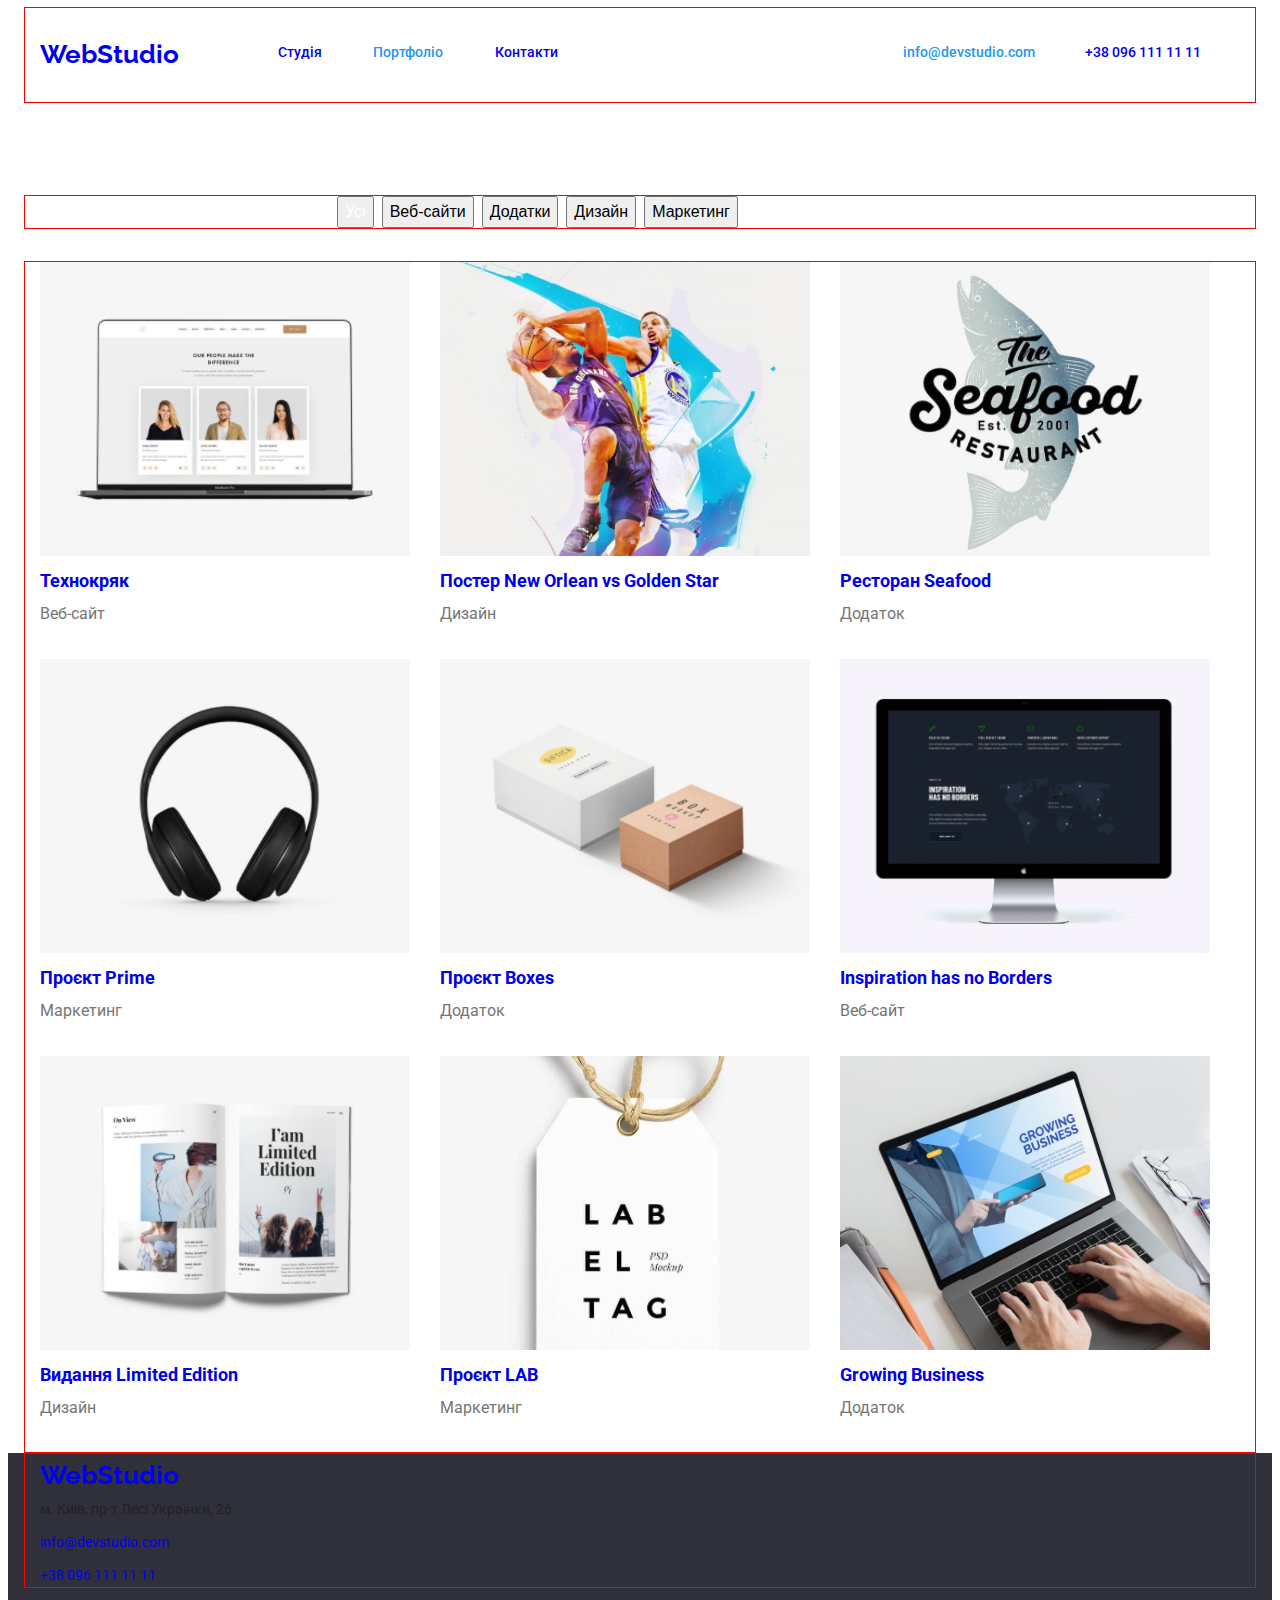
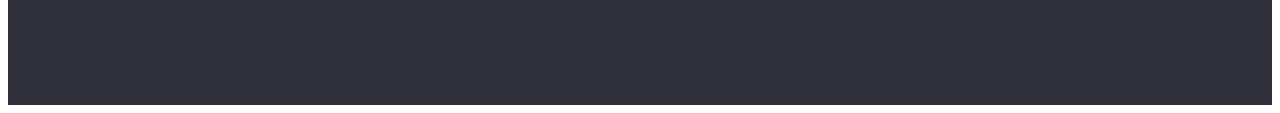
==== portfolio.html @ d1367fdd "jhq" ====
<!DOCTYPE html>
<html lang="en">
  <head>
    <meta charset="UTF-8" />
    <meta name="viewport" content="width=device-width, initial-scale=1.0" />
    <title>WebStudio Portfolio</title>
    <link rel="preconnect" href="https://fonts.googleapis.com" />
    <link rel="preconnect" href="https://fonts.gstatic.com" crossorigin />
    <link href="https://fonts.googleapis.com/css2?family=Raleway:ital,wght@0,100..900;1,100..900&family=Roboto:ital,wght@0,100;0,300;0,400;0,500;0,700;0,900;1,100;1,300;1,400;1,500;1,700;1,900&display=swap" rel="stylesheet"/>
    <link rel="stylesheet" href="./css/style.css">
    <link rel="stylesheet" href="./css/normalize.css">
  </head>
  <body>
    <header class="header header-portfolio">
      <div class="container header-flex">
      <a class="header-logo" href="./index.html"><p lang="en">WebStudio</p></a>
      <nav class="header-nav">
        <ul class="header-list">
          <li class="header-item">
            <a class="header-link" href="./index.html">Студія</a>
          </li>
          <li class="header-item">
            <a class="header-second-link" href="./portfolio.html">Портфоліо</a>
          </li>
          <li class="header-item">
            <a class="header-link" href="#">Контакти</a>
          </li>
        </ul>
      </nav>
      <ul class="header-contact">
        <li class="header-contact-item">
          <a class="header-contact-mail" href="mailto:info@devstudio.com">info@devstudio.com</a>
        </li>
        <li class="header-contact-item">
          <a class="header-contact-number" href="tel:+380961111111">+38 096 111 11 11</a>
        </li>
      </ul>
    </header>
    <main class="main">
      <div class="container sorting-flex">
      <ul class="sorting-list">
        <li class="sorting-item"><button class="first-button"   type="button">Усі</button></li>
        <li class="sorting-item"><button class="sorting-button" type="button">Веб-сайти</button></li>
        <li class="sorting-item"><button class="sorting-button" type="button">Додатки</button></li>
        <li class="sorting-item"><button class="sorting-button" type="button">Дизайн</button></li>
        <li class="sorting-item"><button class="sorting-button" type="button">Маркетинг</button></li>
      </ul>
      </div>
      <div class="container projects-flex">
      <ul class="projects-list">
        <li class="projects-item">
          <a class="projects-link" href="#">
            <img class="projects-img" src="./img/Технокряк.jpeg" alt="Технокряк" />
            <h2 class="projects-name">Технокряк</h2>
            <p class="projects-caption">Веб-сайт</p>
          </a>
        </li>
        <li class="projects-item">
          <a class="projects-link" href="#">
            <img class="projects-img" src="./img/Постеp-New-Orlean-vs-Golden-Star.jpeg" alt="Постер New Orlean vs Golden Star" />
            <h2 class="projects-name">Постер New Orlean vs Golden Star</h2>
            <p class="projects-caption">Дизайн</p>
          </a>
        </li>
        <li class="projects-item">
          <a class="projects-link" href="#">
            <img class="projects-img" src="./img/Ресторан-Seafood.jpeg" alt="Ресторан Seafood" />
            <h2 class="projects-name">Ресторан Seafood</h2>
            <p class="projects-caption">Додаток</p>
          </a>
        </li>
        <li class="projects-item">
          <a class="projects-link" href="#">
            <img class="projects-img" src="./img/Проєкт-Prime.jpeg" alt="Проєкт Prime" />
            <h2 class="projects-name">Проєкт Prime</h2>
            <p class="projects-caption">Маркетинг</p>
          </a>
        </li>
        <li class="projects-item">
          <a class="projects-link" href="#">
            <img class="projects-img" src="./img/Проєкт-Boxes.jpeg" alt="Проєкт Boxes" />
            <h2 class="projects-name">Проєкт Boxes</h2>
            <p class="projects-caption">Додаток</p>
          </a>
        </li>
        <li class="projects-item">
          <a class="projects-link" href="#">
            <img class="projects-img" src="./img/Inspiration-has-no-Borders.jpeg" alt="Inspiration has no Borders" />
            <h2 class="projects-name">Inspiration has no Borders</h2>
            <p class="projects-caption">Веб-сайт</p>
          </a>
        </li>
        <li class="projects-item">
          <a class="projects-link" href="#">
            <img class="projects-img" src="./img/Видання-Limited-Edition.jpeg" alt="Видання Limited Edition" />
            <h2 class="projects-name">Видання Limited Edition</h2>
            <p class="projects-caption">Дизайн</p>
          </a>
        </li>
        <li class="projects-item">
          <a class="projects-link" href="#">
            <img class="projects-img" src="./img/Проєкт-LAB-1.jpeg" alt="Проєкт LAB" />
            <h2 class="projects-name">Проєкт LAB</h2>
            <p class="projects-caption">Маркетинг</p>
          </a>
        </li>
        <li class="projects-item">
          <a class="projects-link" href="#">
            <img class="projects-img" src="./img/Growing-Business.jpeg" alt="Growing Business" />
            <h2 class="projects-name">Growing Business</h2>
            <p class="projects-caption">Додаток</p>
          </a>
        </li>
      </ul>
      </div>
    </main>
    <footer class="footer">
      <div class="container footer-flex">
      <a class="footer-logo" href="./index.html">WebStudio</a>
      <ul class="footer-list">
        <li class="footer-item">
          <p class="footer-addres">м. Київ, пр-т Лесі Українки, 26</p>
        </li>
        <li class="footer-item">
          <a class="footer-contact" href="mailto:info@devstudio.com">info@devstudio.com</a>
        </li>
        <li class="footer-item">
          <a class="footer-contact" href="tel:+380961111111">+38 096 111 11 11</a>
        </li>
      </ul>
      </div>
    </footer>
  </body>
</html>
---- css/style.css ----
:root {
  --logo-color: #2196f3;
  --third-text-color: #757575;
  --second-text-color: #ececec;
  --main-text-color: #212121;
  --team-background-color: #f5f4fa;
  --second-background-color: #2f303a;
  --main-background-color: #ffffff;
}

.container {
  width: 1230px;
  padding-left: 15px;
  padding-right: 15px;
  margin-left: auto;
  margin-right: auto;
  outline: 1px solid red;
}

body {
  color: var(--main-text-color);
  font-family: "Roboto", sans-serif;
  font-size: 14px;
  font-weight: 400;
  line-height: calc(24 / 14);
}

/* HEADER */

.header {
  background-color: var(--main-background-color);
}

.header-portfolio {
  margin-bottom: 94px;
}

.header-flex {
  display: flex;
}

.header-logo,
.footer-logo {
  font-family: "Raleway", sans-serif;
  font-size: 26px;
  font-weight: 700;
  line-height: (calc(31 / 26));
}

span {
  color: var(--button-color);
}

.header-logo {
  margin-top: 24px;
  margin-bottom: 25px;
  /* margin-left: 215px; */
  margin-right: 93px;
  width: 145px;
}

.header-nav {
  font-weight: 500;
  line-height: (calc(16 / 14));
}

.header-list {
  display: flex;
  flex-wrap: wrap;
  margin-top: 32px;
  margin-bottom: 32px;
}

.header-item {
  width: 44px;
  margin-right: 51px;
}

.header-item:nth-child(2) {
  width: 72px;
  margin-right: 50px;
}

.header-item:nth-child(3) {
  width: 64px;
  margin-right: 344px;
}

.header-first-link,
.header-second-link {
  color: var(--logo-color);
  font-weight: 500;
  line-height: (calc(16 / 14));
}

.header-contact {
  color: var(--third-text-color);
  font-weight: 500;
  line-height: (calc(16 / 14));
  display: flex;
  flex-wrap: wrap;
  margin-top: 32px;
  margin-bottom: 32px;
}

.header-contact-mail {
  color: var(--logo-color);
  font-weight: 500;
  line-height: 16px;
  margin-right: 50px;
}

/* HERO */

.hero {
  margin-bottom: 94px;
  text-align: center;
  background-color: var(--second-background-color);
}

.hero-title {
  font-size: 44px;
  font-weight: 900;
  line-height: (calc(60 / 44));
  margin-bottom: 30px;
  width: 696px;
  margin-left: auto;
  margin-right: auto;
  color: var(--main-background-color);
}

.hero-button {
  color: var(--second-text-color);
  font-size: 16px;
  font-weight: 700;
  line-height: calc(30 / 16);
  width: 216px;
  height: 50px;
}

/* INFORMATION */

.information, .work {
  background-color: var(--main-background-color);
}

.information-name {
  color: var(--main-text-color);
  font-weight: 700;
  line-height: calc(16 / 14);
  margin-bottom: 10px;
}

.information-list {
  display: flex;
  margin-left: auto;
  margin-right: auto;
  margin-bottom: 94px;
  justify-content: center;
}

.information-item {
  width: 270px;
  margin-top: 94px;
  margin-bottom: 94px;
}

.information-item:not(:last-child) {
  margin-right: 30px;
}

.information-main {
  color: var(--third-text-color);
  
}

/* WORK */

.work {
  margin-bottom: 94px;
}
.work-name,
.team-name {
  color: var(--main-text-color);
  font-size: 36px;
  font-weight: 700;
  line-height: calc(42 / 36);
  /* margin-bottom: 50px; */
}

.work-name {
  width: 366px;
  margin-left: auto;
  margin-right: auto;
  margin-bottom: 50px;
}

.work-list {
  display: flex;
  margin-left: auto;
  margin-right: auto;
  margin-bottom: 94px;
  justify-content: center;
}

.work-item:not(:last-child) {
  margin-right: 30px;
}

/* TEAM */

.team {
  margin-bottom: 60px;
  background-color: var(--team-background-color);
}

.team-name {
  margin-bottom: 50px;
  margin-left: auto;
  margin-right: auto;
  width: 264px;
}
.team-list {
  display: flex;
  flex-wrap: wrap;
  margin-bottom: 94px;
  margin-left: auto;
  margin-right: auto;
  justify-content: center;
}

.team-item {
  width: 270px;
  height: 368px;
}

.team-item:not(:last-child) {
  margin-right: 30px;
}

.team-figure {
  text-align: center;
}

.team-caption {
  color: var(--main-text-color);
  font-size: 16px;
  font-weight: 500;
  line-height: calc(19 / 16);
}

.team-job {
  color: var(--third-text-color);
  font-size: 16px;
  font-weight: 400;
  line-height: calc(19 / 16);
}

/* FOOTER */

.footer {
  width:100%;
  height: 252px;
  background-color: var(--second-background-color);
}

.footer-logo {
  margin-top: 60px;
  /* margin-right: 1240px;
  margin-left: 215px; */
  margin-bottom: 20px;
}

.footer-item {
  margin-bottom: 9px;
}

.footer-item:last-child {
  margin-bottom: 60px;
}

/* SORTING */

.sorting-list {
  display: flex;
  flex-wrap: wrap;
  margin-bottom: 34px;
  margin-left: 297px;
  margin-right: 298px;
}

.sorting-item:not(:last-child) {
  margin-right: 8px;
}

.first-button {
  color: var(--main-background-color);
  font-size: 16px;
  font-weight: 500;
  line-height: calc(26 / 16);
}
.sorting-button {
  font-size: 16px;
  font-weight: 500;
  line-height: calc(26 / 16);
}

/* PROJECTS */

.projects {
  margin-bottom: 94px;
}

.projects-list {
  display: flex;
  flex-wrap: wrap;
}

.projects-item {
  margin-bottom: 30px;
}

.projects-item:not(:nth-child(3n)) {
  margin-right: 30px;
}

.projects-name {
  font-size: 18px;
  font-weight: 700;
  line-height: calc(36 / 18);
}

.projects-caption {
  color: var(--third-text-color);
  font-size: 16px;
  line-height: calc(30 / 16);
}
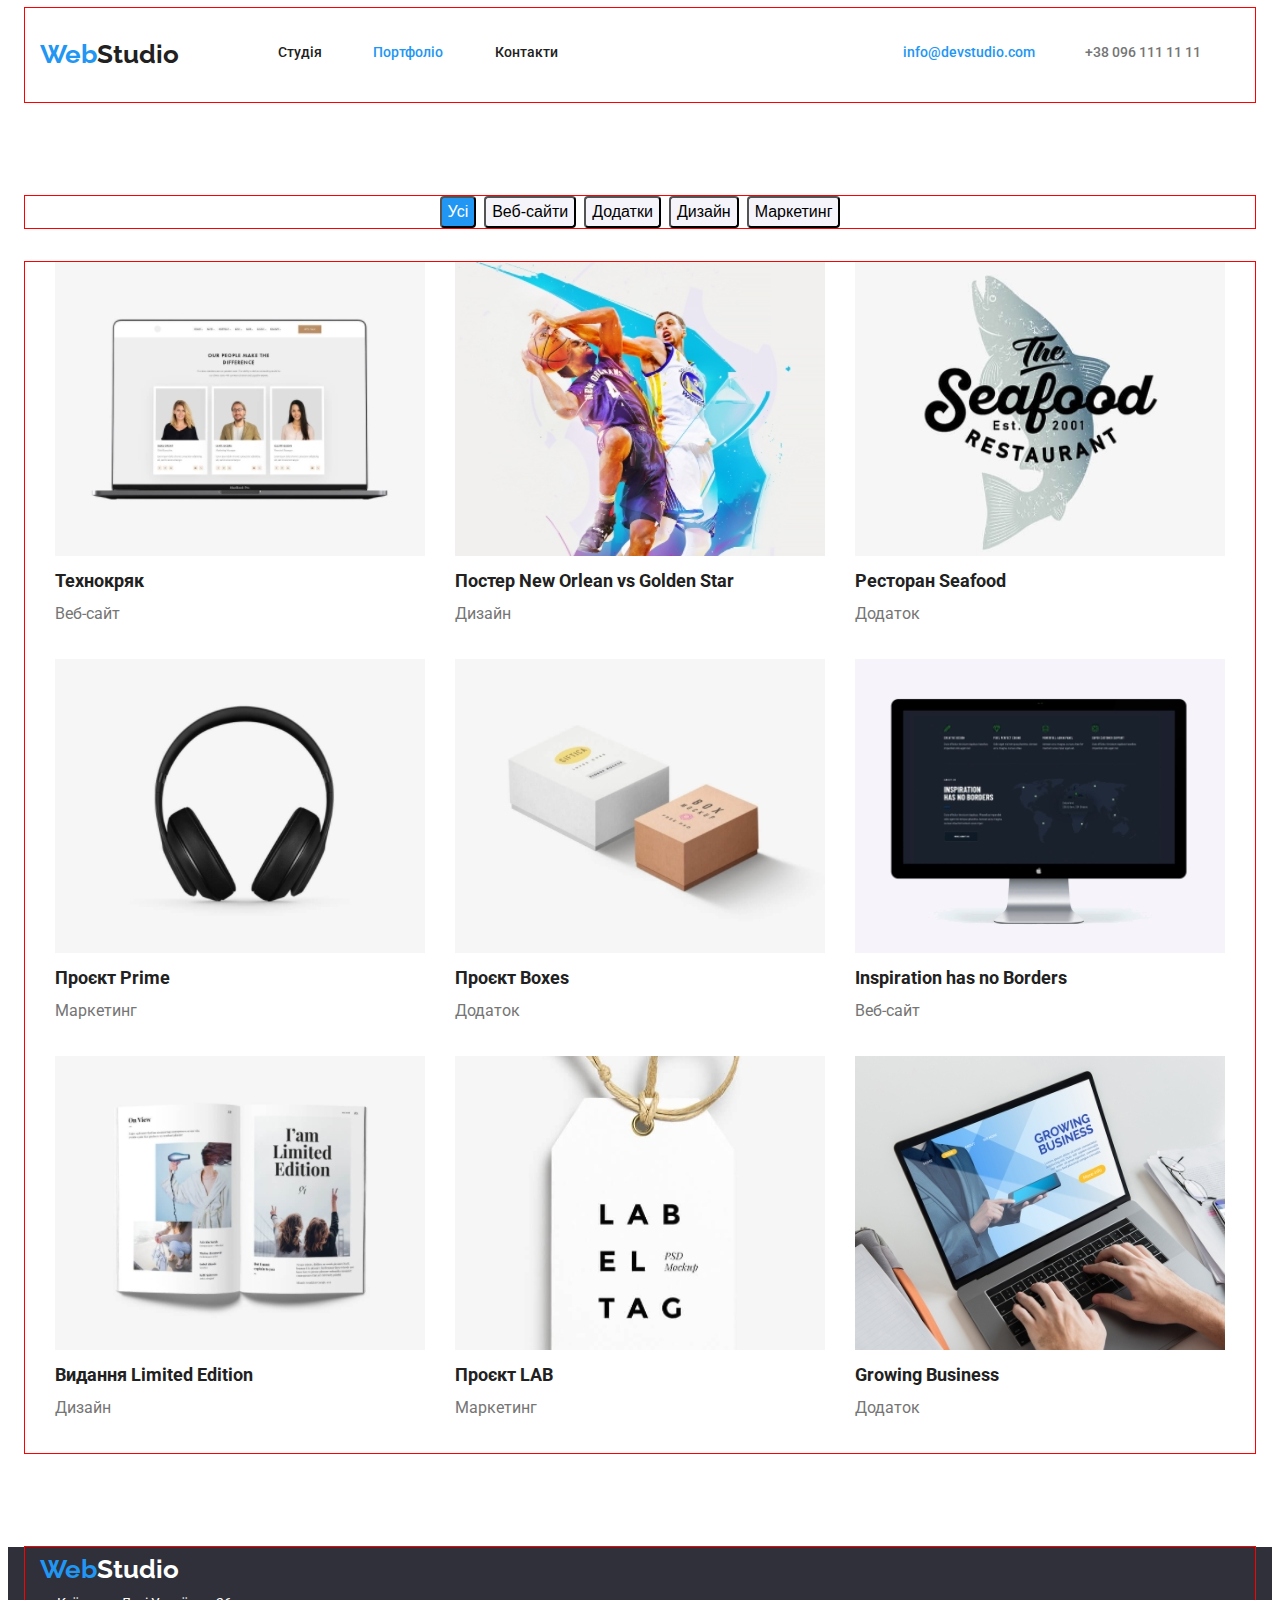
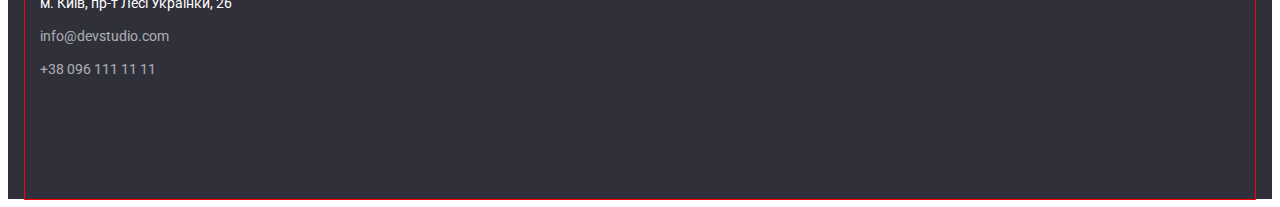
==== commit e0f75d63: "gkhcm" ====
--- a/portfolio.html
+++ b/portfolio.html
@@ -13,7 +13,7 @@
   <body>
     <header class="header header-portfolio">
       <div class="container header-flex">
-      <a class="header-logo" href="./index.html"><p lang="en">WebStudio</p></a>
+      <a class="header-logo" href="./index.html"><p lang="en"><span class="logo-start">Web</span><span class="logo-end">Studio</span></p></a>
       <nav class="header-nav">
         <ul class="header-list">
           <li class="header-item">
@@ -36,7 +36,7 @@
         </li>
       </ul>
     </header>
-    <main class="main">
+    <main class="main main-portfolio">
       <div class="container sorting-flex">
       <ul class="sorting-list">
         <li class="sorting-item"><button class="first-button"   type="button">Усі</button></li>
@@ -116,7 +116,7 @@
     </main>
     <footer class="footer">
       <div class="container footer-flex">
-      <a class="footer-logo" href="./index.html">WebStudio</a>
+      <a class="footer-logo" href="./index.html"><p lang="en"><span class="logo-start">Web</span><span class="footer-logo-end">Studio</span></p></a>
       <ul class="footer-list">
         <li class="footer-item">
           <p class="footer-addres">м. Київ, пр-т Лесі Українки, 26</p>
--- a/css/style.css
+++ b/css/style.css
@@ -47,14 +47,21 @@
   line-height: (calc(31 / 26));
 }
 
-span {
-  color: var(--button-color);
+  .logo-start {
+  color: var(--logo-color);
+}
+
+.logo-end {
+  color: var(--main-text-color);
+}
+
+.footer-logo-end {
+  color: var(--main-background-color);
 }
 
 .header-logo {
   margin-top: 24px;
   margin-bottom: 25px;
-  /* margin-left: 215px; */
   margin-right: 93px;
   width: 145px;
 }
@@ -86,6 +93,10 @@
   margin-right: 344px;
 }
 
+.header-link {
+  color: var(--main-text-color);
+}
+
 .header-first-link,
 .header-second-link {
   color: var(--logo-color);
@@ -94,7 +105,6 @@
 }
 
 .header-contact {
-  color: var(--third-text-color);
   font-weight: 500;
   line-height: (calc(16 / 14));
   display: flex;
@@ -110,12 +120,27 @@
   margin-right: 50px;
 }
 
+.header-contact-number {
+  color: var(--third-text-color);
+}
+
+/* MAIN */
+
+.main-portfolio {
+  margin-bottom: 94px;
+}
+
 /* HERO */
 
 .hero {
   margin-bottom: 94px;
+  height: 600px;
   text-align: center;
   background-color: var(--second-background-color);
+}
+
+.hero-flex {
+  height: 100%;
 }
 
 .hero-title {
@@ -136,6 +161,9 @@
   line-height: calc(30 / 16);
   width: 216px;
   height: 50px;
+  border-radius: 4px; 
+  cursor: pointer;
+  background: var(--logo-color);
 }
 
 /* INFORMATION */
@@ -264,15 +292,23 @@
   background-color: var(--second-background-color);
 }
 
+.footer-flex {
+  height: 100%;
+}
+
 .footer-logo {
   margin-top: 60px;
-  /* margin-right: 1240px;
-  margin-left: 215px; */
   margin-bottom: 20px;
 }
 
 .footer-item {
   margin-bottom: 9px;
+  color: var(--main-background-color);
+}
+
+.footer-contact {
+  color: var(--main-background-color);
+  opacity: 60%;
 }
 
 .footer-item:last-child {
@@ -285,24 +321,30 @@
   display: flex;
   flex-wrap: wrap;
   margin-bottom: 34px;
-  margin-left: 297px;
-  margin-right: 298px;
+  justify-content: center;
 }
 
 .sorting-item:not(:last-child) {
   margin-right: 8px;
 }
 
+.sorting-button {
+  font-size: 16px;
+  font-weight: 500;
+  line-height: calc(26 / 16);
+  background: var(--team-background-color);
+  cursor: pointer;
+  border-radius: 4px;
+}
+
 .first-button {
   color: var(--main-background-color);
+  background: var(--logo-color);
   font-size: 16px;
   font-weight: 500;
   line-height: calc(26 / 16);
-}
-.sorting-button {
-  font-size: 16px;
-  font-weight: 500;
-  line-height: calc(26 / 16);
+    cursor: pointer;
+  border-radius: 4px;
 }
 
 /* PROJECTS */
@@ -314,6 +356,7 @@
 .projects-list {
   display: flex;
   flex-wrap: wrap;
+  justify-content: center;
 }
 
 .projects-item {
@@ -328,6 +371,7 @@
   font-size: 18px;
   font-weight: 700;
   line-height: calc(36 / 18);
+  color: var(--main-text-color);
 }
 
 .projects-caption {
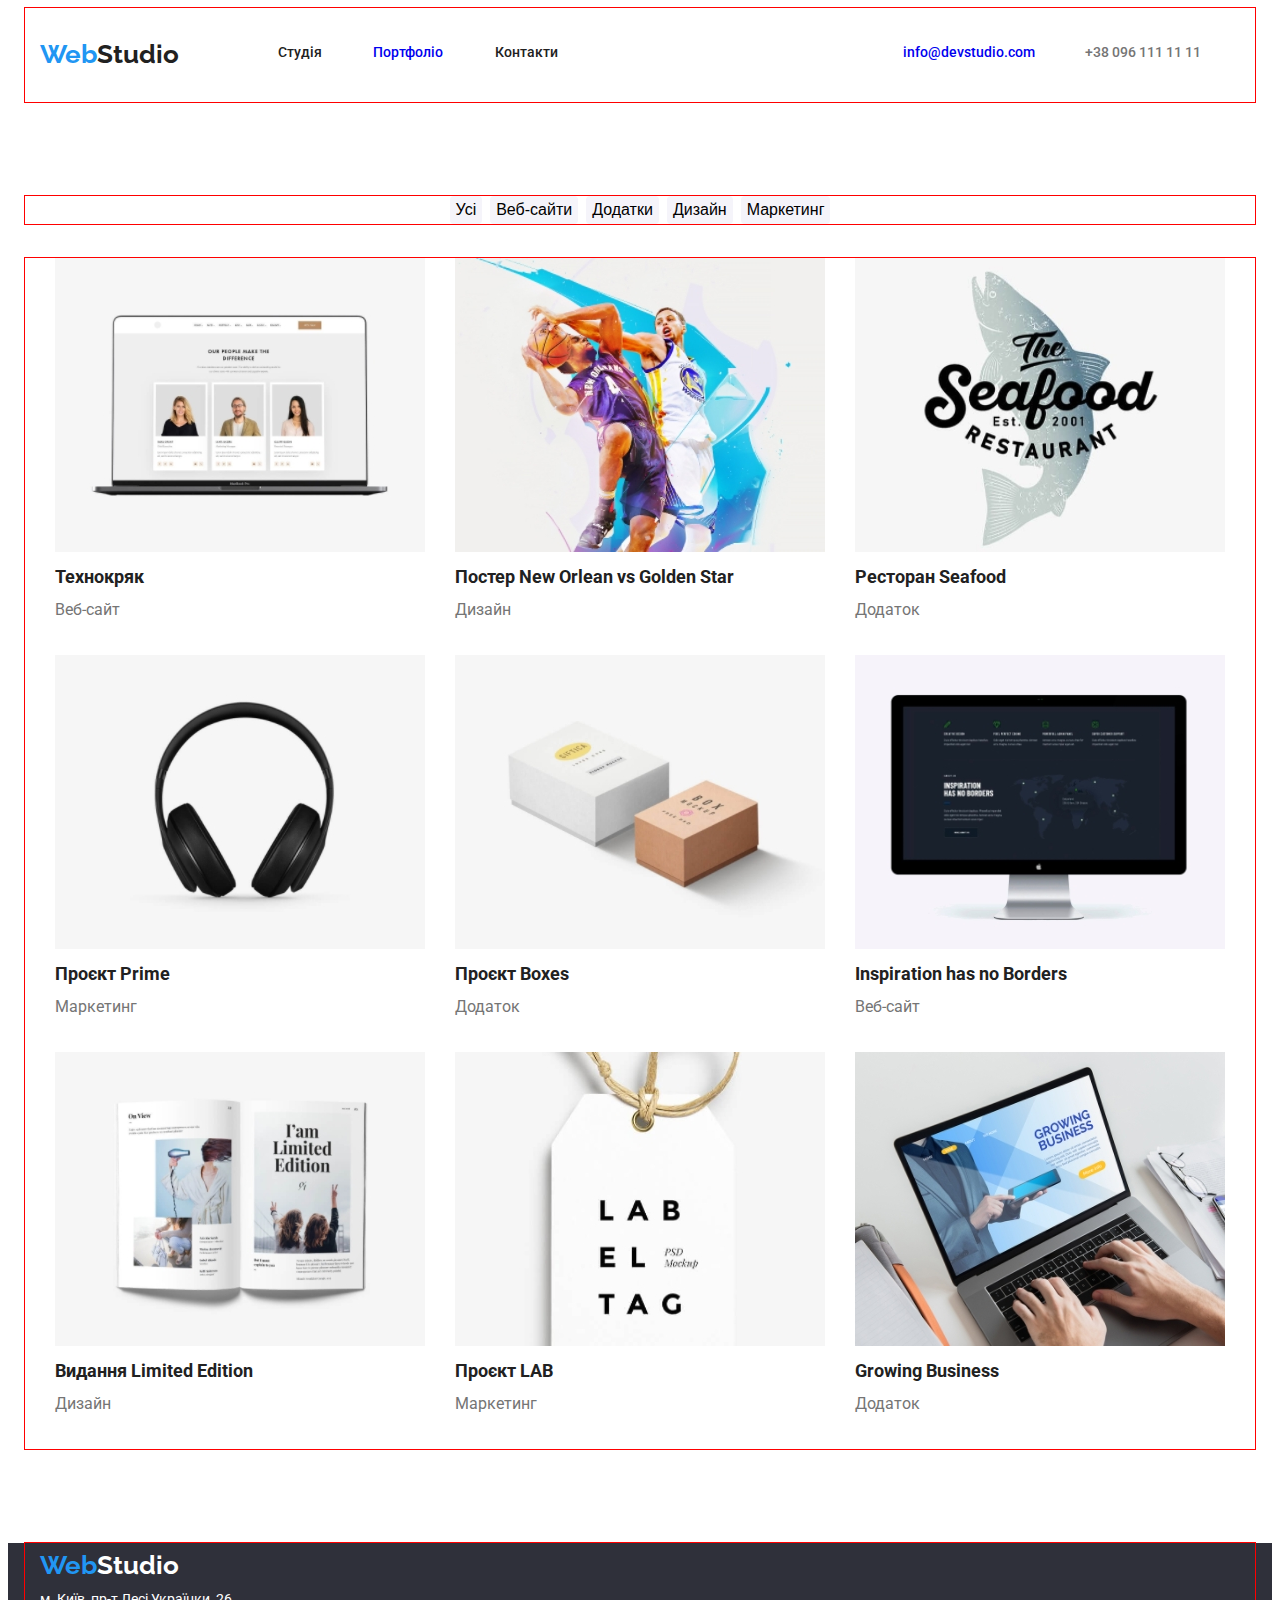
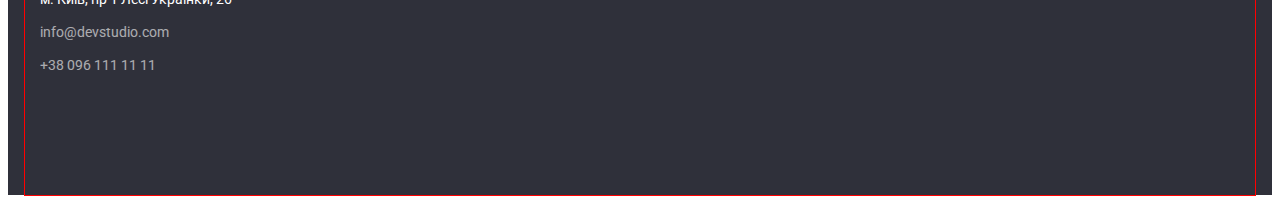
==== commit cea234de: "idgjd" ====
--- a/portfolio.html
+++ b/portfolio.html
@@ -4,9 +4,9 @@
     <meta charset="UTF-8" />
     <meta name="viewport" content="width=device-width, initial-scale=1.0" />
     <title>WebStudio Portfolio</title>
-    <link rel="preconnect" href="https://fonts.googleapis.com" />
-    <link rel="preconnect" href="https://fonts.gstatic.com" crossorigin />
-    <link href="https://fonts.googleapis.com/css2?family=Raleway:ital,wght@0,100..900;1,100..900&family=Roboto:ital,wght@0,100;0,300;0,400;0,500;0,700;0,900;1,100;1,300;1,400;1,500;1,700;1,900&display=swap" rel="stylesheet"/>
+    <link rel="preconnect" href="https://fonts.googleapis.com">
+<link rel="preconnect" href="https://fonts.gstatic.com" crossorigin>
+<link href="https://fonts.googleapis.com/css2?family=Raleway:ital,wght@0,100..900;1,100..900&family=Roboto&display=swap" rel="stylesheet">
     <link rel="stylesheet" href="./css/style.css">
     <link rel="stylesheet" href="./css/normalize.css">
   </head>
@@ -17,29 +17,29 @@
       <nav class="header-nav">
         <ul class="header-list">
           <li class="header-item">
-            <a class="header-link" href="./index.html">Студія</a>
+            <a class="header-link header-hover-item" href="./index.html">Студія</a>
           </li>
           <li class="header-item">
-            <a class="header-second-link" href="./portfolio.html">Портфоліо</a>
+            <a class="header-second-link header-hover-item" href="./portfolio.html">Портфоліо</a>
           </li>
           <li class="header-item">
-            <a class="header-link" href="#">Контакти</a>
+            <a class="header-link header-hover-item" href="#">Контакти</a>
           </li>
         </ul>
       </nav>
       <ul class="header-contact">
         <li class="header-contact-item">
-          <a class="header-contact-mail" href="mailto:info@devstudio.com">info@devstudio.com</a>
+          <a class="header-contact-mail header-hover-item" href="mailto:info@devstudio.com">info@devstudio.com</a>
         </li>
         <li class="header-contact-item">
-          <a class="header-contact-number" href="tel:+380961111111">+38 096 111 11 11</a>
+          <a class="header-contact-number header-hover-item" href="tel:+380961111111">+38 096 111 11 11</a>
         </li>
       </ul>
     </header>
     <main class="main main-portfolio">
       <div class="container sorting-flex">
       <ul class="sorting-list">
-        <li class="sorting-item"><button class="first-button"   type="button">Усі</button></li>
+        <li class="sorting-item"><button class="sorting-button" type="button">Усі</button></li>
         <li class="sorting-item"><button class="sorting-button" type="button">Веб-сайти</button></li>
         <li class="sorting-item"><button class="sorting-button" type="button">Додатки</button></li>
         <li class="sorting-item"><button class="sorting-button" type="button">Дизайн</button></li>
--- a/css/style.css
+++ b/css/style.css
@@ -47,7 +47,7 @@
   line-height: (calc(31 / 26));
 }
 
-  .logo-start {
+.logo-start {
   color: var(--logo-color);
 }
 
@@ -93,14 +93,16 @@
   margin-right: 344px;
 }
 
+.header-hover-item:is(:focus, :hover){
+  color: var(--logo-color);
+}
+
 .header-link {
   color: var(--main-text-color);
 }
 
 .header-first-link,
 .header-second-link {
-  color: var(--logo-color);
-  font-weight: 500;
   line-height: (calc(16 / 14));
 }
 
@@ -114,8 +116,6 @@
 }
 
 .header-contact-mail {
-  color: var(--logo-color);
-  font-weight: 500;
   line-height: 16px;
   margin-right: 50px;
 }
@@ -161,14 +161,15 @@
   line-height: calc(30 / 16);
   width: 216px;
   height: 50px;
-  border-radius: 4px; 
+  border-radius: 4px;
   cursor: pointer;
   background: var(--logo-color);
 }
 
 /* INFORMATION */
 
-.information, .work {
+.information,
+.work {
   background-color: var(--main-background-color);
 }
 
@@ -199,7 +200,6 @@
 
 .information-main {
   color: var(--third-text-color);
-  
 }
 
 /* WORK */
@@ -287,7 +287,7 @@
 /* FOOTER */
 
 .footer {
-  width:100%;
+  width: 100%;
   height: 252px;
   background-color: var(--second-background-color);
 }
@@ -337,14 +337,9 @@
   border-radius: 4px;
 }
 
-.first-button {
+.sorting-button:is(:focus, :hover) {
   color: var(--main-background-color);
   background: var(--logo-color);
-  font-size: 16px;
-  font-weight: 500;
-  line-height: calc(26 / 16);
-    cursor: pointer;
-  border-radius: 4px;
 }
 
 /* PROJECTS */
@@ -378,4 +373,4 @@
   color: var(--third-text-color);
   font-size: 16px;
   line-height: calc(30 / 16);
-}+}
